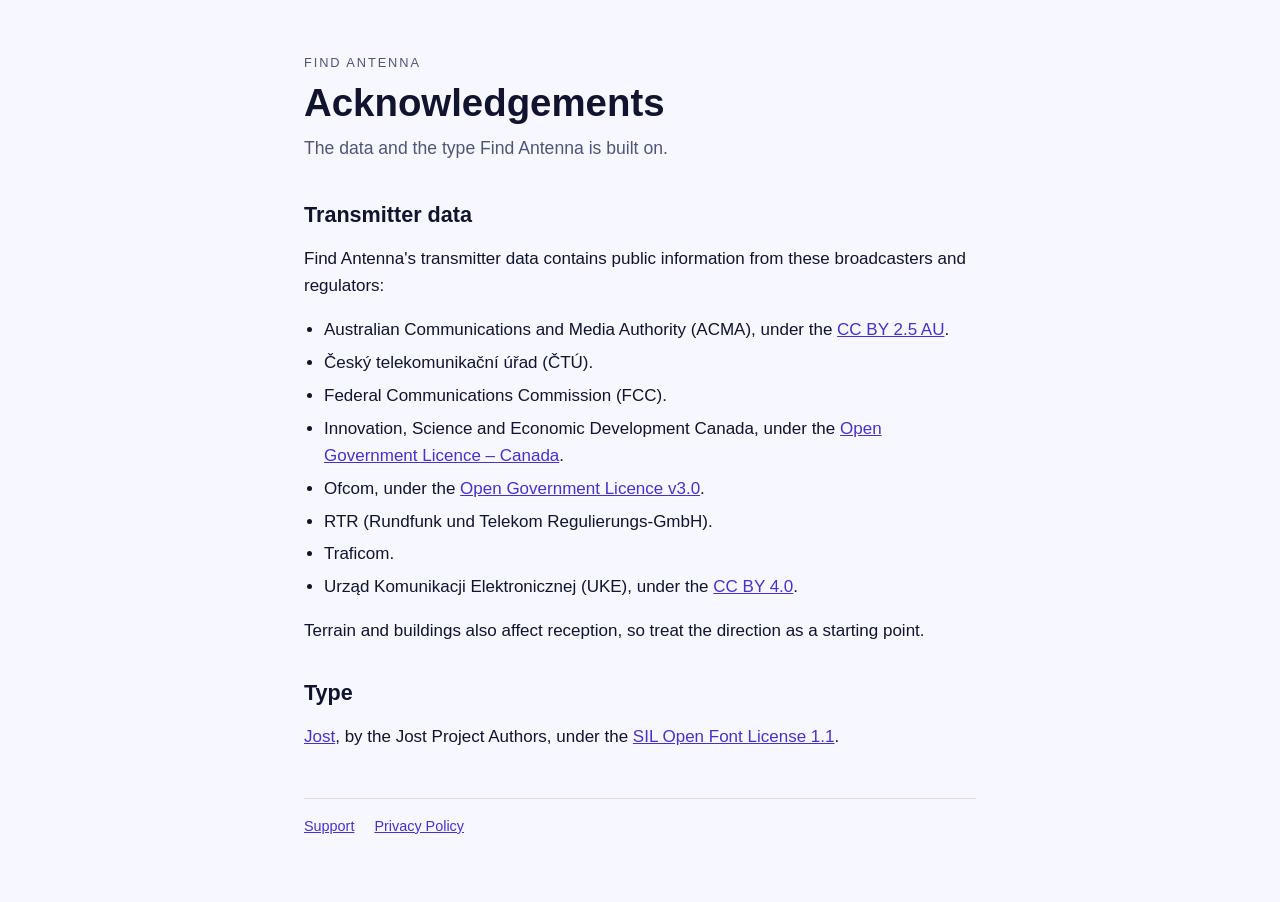
==== acknowledgements/index.html @ 708c0e41 "Publish from peterhaldbaek/find-antenna@0cee1fa" ====
<!doctype html>
<!-- Generated by data/tools/generate.ts from data/sources/attributions.json. Do not edit. -->
<html lang="en">
<head>
  <meta charset="utf-8">
  <meta name="viewport" content="width=device-width, initial-scale=1">
  <title>Find Antenna Acknowledgements</title>
  <meta name="description" content="Who Find Antenna's transmitter data is credited to, and the font it uses.">
  <link rel="stylesheet" href="../style.css">
</head>
<body>
<main>
  <header>
    <a class="app" href="../">Find Antenna</a>
    <h1>Acknowledgements</h1>
    <p class="lede">The data and the type Find Antenna is built on.</p>
  </header>

  <h2>Transmitter data</h2>
  <p>Find Antenna's transmitter data contains public information from these broadcasters and
  regulators:</p>
  <ul>
    <li>Australian Communications and Media Authority (ACMA), under the <a href="https://creativecommons.org/licenses/by/2.5/au/">CC BY 2.5 AU</a>.</li>
    <li>Český telekomunikační úřad (ČTÚ).</li>
    <li>Federal Communications Commission (FCC).</li>
    <li>Innovation, Science and Economic Development Canada, under the <a href="https://open.canada.ca/en/open-government-licence-canada">Open Government Licence – Canada</a>.</li>
    <li>Ofcom, under the <a href="https://www.nationalarchives.gov.uk/doc/open-government-licence/version/3/">Open Government Licence v3.0</a>.</li>
    <li>RTR (Rundfunk und Telekom Regulierungs-GmbH).</li>
    <li>Traficom.</li>
    <li>Urząd Komunikacji Elektronicznej (UKE), under the <a href="https://creativecommons.org/licenses/by/4.0/">CC BY 4.0</a>.</li>
  </ul>
  <p>Terrain and buildings also affect reception, so treat the direction as a starting point.</p>

  <h2>Type</h2>
  <p><a href="https://github.com/indestructible-type/Jost">Jost</a>, by the Jost Project Authors, under the
  <a href="https://openfontlicense.org/">SIL Open Font License 1.1</a>.</p>

  <footer>
    <a href="../support/">Support</a>
    <a href="../privacy/">Privacy Policy</a>
  </footer>
</main>
</body>
</html>
---- style.css ----
/* The Find Antenna pages: the apps' Nebula colours, system fonts, light and dark. No web fonts or scripts. */
:root {
  --ground: #f7f8ff;
  --card: #ffffff;
  --ink: #10142e;
  --muted: #4f5675;
  --rule: #d8dcee;
  --accent: #4a2fd0;
  color-scheme: light dark;
}

@media (prefers-color-scheme: dark) {
  :root {
    --ground: #110a24;
    --card: #1d1238;
    --ink: #f4eeff;
    --muted: #a99ccb;
    --rule: #2f2352;
    --accent: #ff3dcb;
  }
}

* { box-sizing: border-box; }

body {
  margin: 0;
  background: var(--ground);
  color: var(--ink);
  font: 17px/1.6 -apple-system, BlinkMacSystemFont, "Segoe UI", Roboto, "Helvetica Neue", Arial, sans-serif;
  -webkit-text-size-adjust: 100%;
}

main {
  max-width: 44rem;
  margin: 0 auto;
  padding: 3rem 1rem 4rem;
}

header { margin-bottom: 2.5rem; }

.app {
  color: var(--muted);
  font-size: 0.8rem;
  letter-spacing: 0.15em;
  text-transform: uppercase;
  text-decoration: none;
}

h1, h2 { line-height: 1.2; }
h1 { font-size: 2.4rem; margin: 0.3rem 0 0.5rem; }
h2 { font-size: 1.35rem; margin: 2.2rem 0 0.5rem; }

.lede { color: var(--muted); font-size: 1.1rem; margin: 0; }

a { color: var(--accent); }

.card {
  background: var(--card);
  border: 1px solid var(--rule);
  border-radius: 12px;
  padding: 1.25rem 1.5rem;
  margin: 2rem 0;
}

.card p { margin: 0.3rem 0; }

ul { padding-left: 1.25rem; }
li { margin: 0.35rem 0; }

footer {
  border-top: 1px solid var(--rule);
  margin-top: 3rem;
  padding-top: 1rem;
  color: var(--muted);
  font-size: 0.9rem;
}

footer a { margin-right: 1rem; }
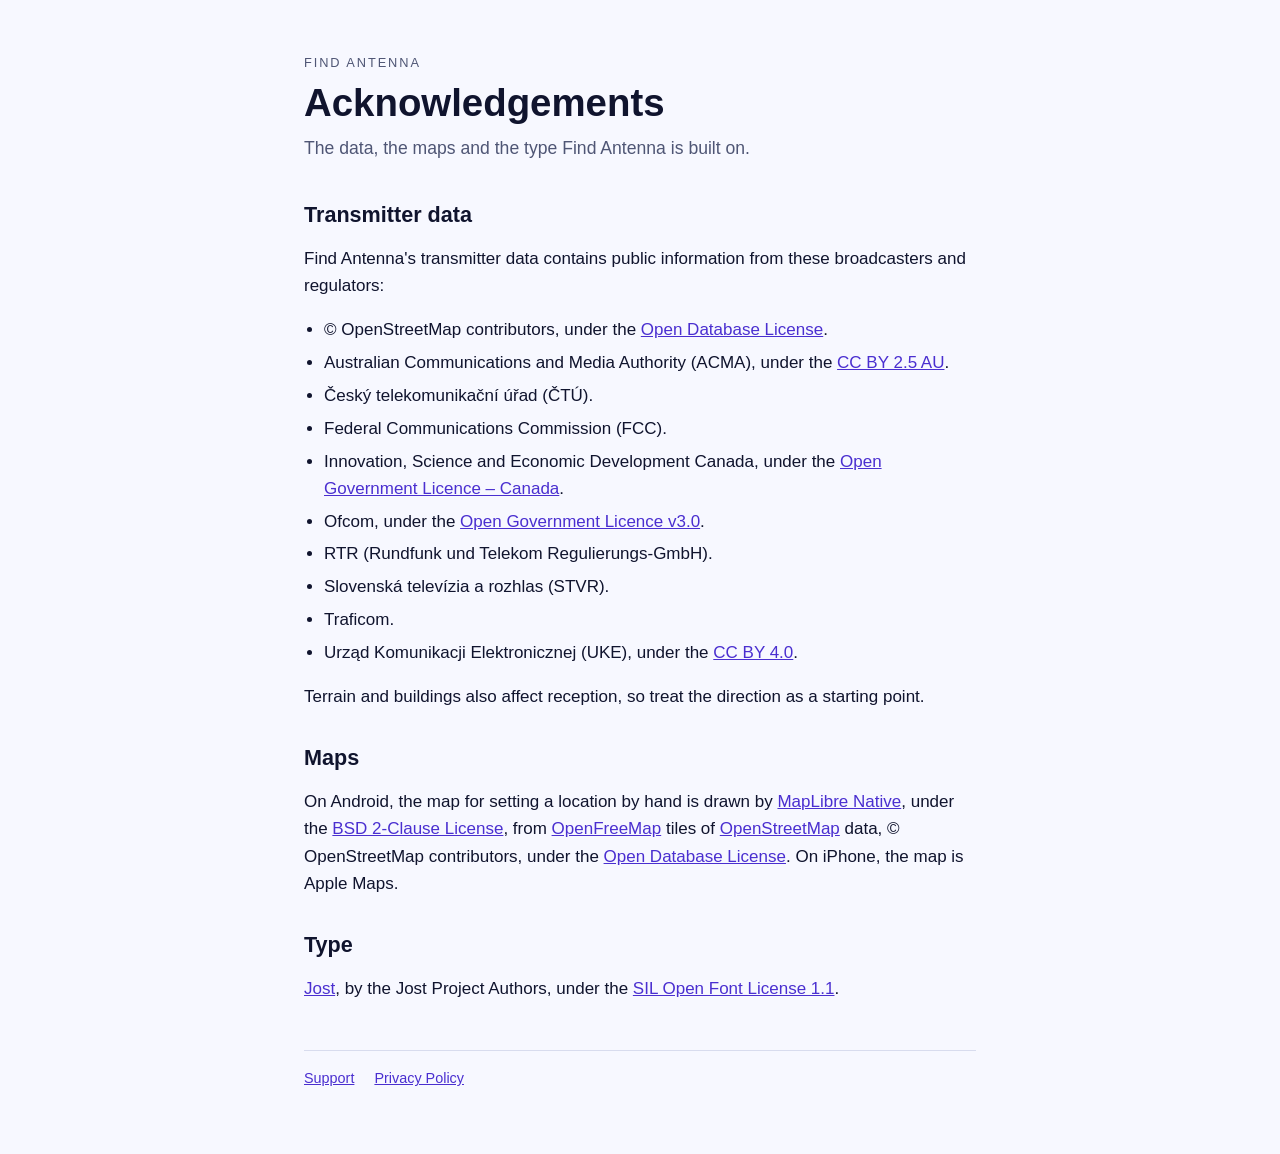
==== commit 2cde7ca4: "Publish from peterhaldbaek/find-antenna@070c4f1" ====
--- a/acknowledgements/index.html
+++ b/acknowledgements/index.html
@@ -5,31 +5,44 @@
   <meta charset="utf-8">
   <meta name="viewport" content="width=device-width, initial-scale=1">
   <title>Find Antenna Acknowledgements</title>
-  <meta name="description" content="Who Find Antenna's transmitter data is credited to, and the font it uses.">
+  <meta name="description" content="Who Find Antenna's transmitter data is credited to, and the maps and the font it uses.">
   <link rel="stylesheet" href="../style.css">
+  <link rel="icon" href="../favicon.ico" sizes="32x32">
+  <link rel="apple-touch-icon" href="../apple-touch-icon.png">
 </head>
 <body>
 <main>
   <header>
     <a class="app" href="../">Find Antenna</a>
     <h1>Acknowledgements</h1>
-    <p class="lede">The data and the type Find Antenna is built on.</p>
+    <p class="lede">The data, the maps and the type Find Antenna is built on.</p>
   </header>
 
   <h2>Transmitter data</h2>
   <p>Find Antenna's transmitter data contains public information from these broadcasters and
   regulators:</p>
   <ul>
+    <li>© OpenStreetMap contributors, under the <a href="https://opendatacommons.org/licenses/odbl/">Open Database License</a>.</li>
     <li>Australian Communications and Media Authority (ACMA), under the <a href="https://creativecommons.org/licenses/by/2.5/au/">CC BY 2.5 AU</a>.</li>
     <li>Český telekomunikační úřad (ČTÚ).</li>
     <li>Federal Communications Commission (FCC).</li>
     <li>Innovation, Science and Economic Development Canada, under the <a href="https://open.canada.ca/en/open-government-licence-canada">Open Government Licence – Canada</a>.</li>
     <li>Ofcom, under the <a href="https://www.nationalarchives.gov.uk/doc/open-government-licence/version/3/">Open Government Licence v3.0</a>.</li>
     <li>RTR (Rundfunk und Telekom Regulierungs-GmbH).</li>
+    <li>Slovenská televízia a rozhlas (STVR).</li>
     <li>Traficom.</li>
     <li>Urząd Komunikacji Elektronicznej (UKE), under the <a href="https://creativecommons.org/licenses/by/4.0/">CC BY 4.0</a>.</li>
   </ul>
   <p>Terrain and buildings also affect reception, so treat the direction as a starting point.</p>
+
+  <h2>Maps</h2>
+  <p>On Android, the map for setting a location by hand is drawn by
+  <a href="https://maplibre.org/">MapLibre Native</a>, under the
+  <a href="https://github.com/maplibre/maplibre-native/blob/main/LICENSE.md">BSD 2-Clause License</a>, from
+  <a href="https://openfreemap.org/">OpenFreeMap</a> tiles of
+  <a href="https://www.openstreetmap.org/copyright">OpenStreetMap</a> data, © OpenStreetMap
+  contributors, under the <a href="https://opendatacommons.org/licenses/odbl/">Open Database License</a>.
+  On iPhone, the map is Apple Maps.</p>
 
   <h2>Type</h2>
   <p><a href="https://github.com/indestructible-type/Jost">Jost</a>, by the Jost Project Authors, under the
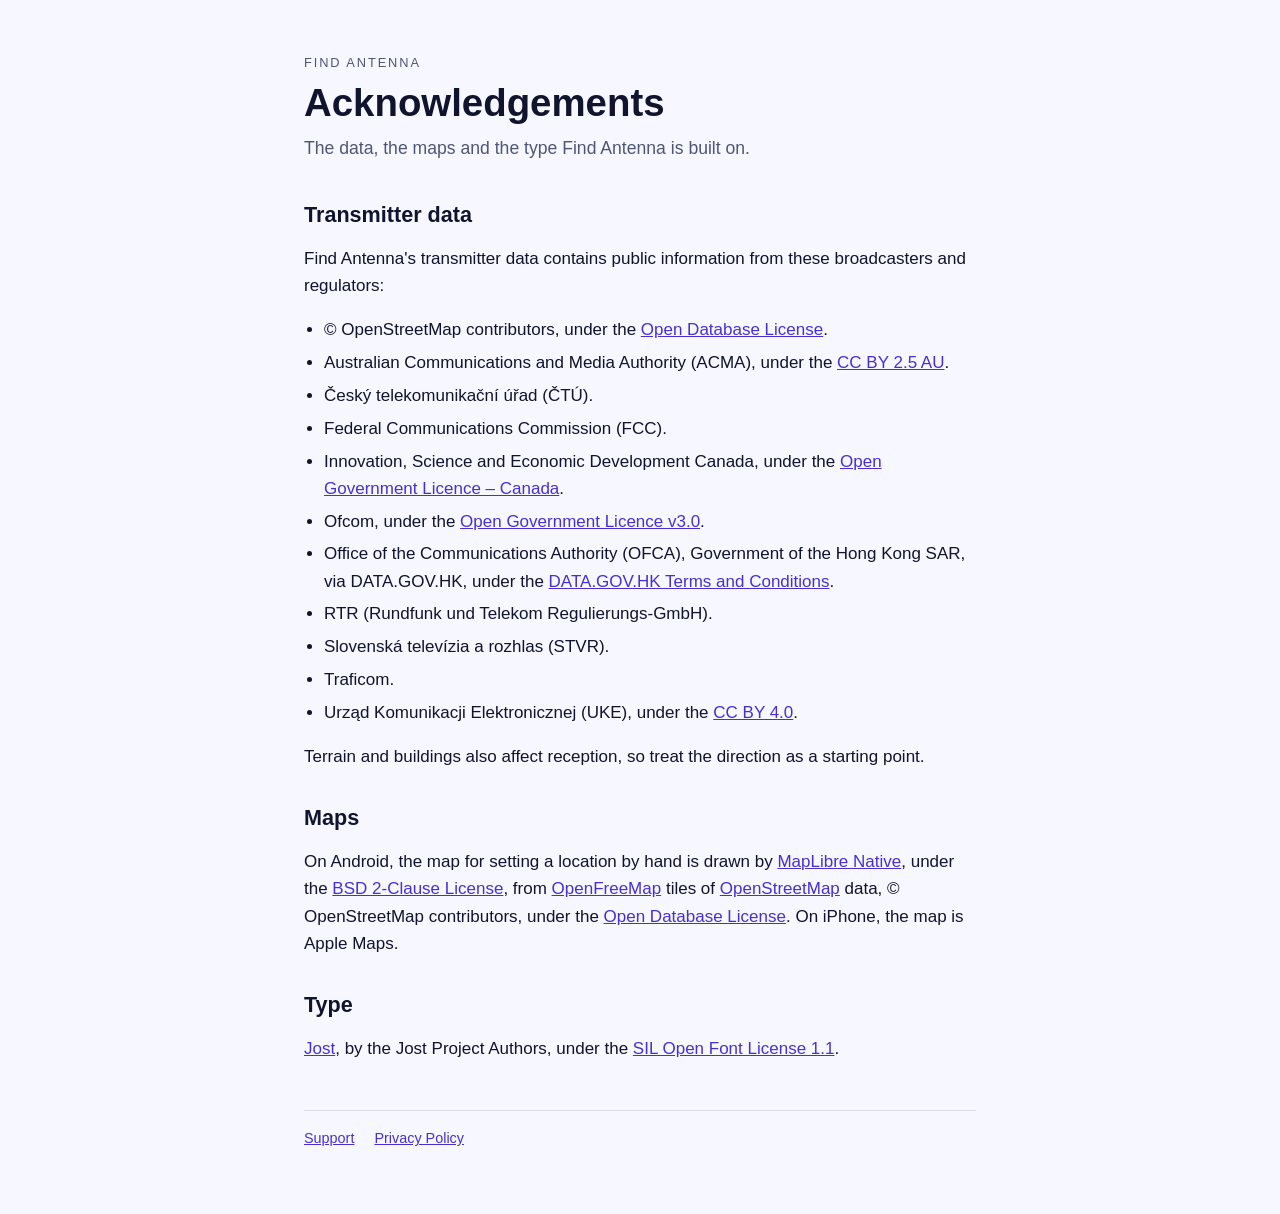
==== commit 700f32e8: "Publish from peterhaldbaek/find-antenna@afef84c" ====
--- a/acknowledgements/index.html
+++ b/acknowledgements/index.html
@@ -28,6 +28,7 @@
     <li>Federal Communications Commission (FCC).</li>
     <li>Innovation, Science and Economic Development Canada, under the <a href="https://open.canada.ca/en/open-government-licence-canada">Open Government Licence – Canada</a>.</li>
     <li>Ofcom, under the <a href="https://www.nationalarchives.gov.uk/doc/open-government-licence/version/3/">Open Government Licence v3.0</a>.</li>
+    <li>Office of the Communications Authority (OFCA), Government of the Hong Kong SAR, via DATA.GOV.HK, under the <a href="https://data.gov.hk/en/terms-and-conditions">DATA.GOV.HK Terms and Conditions</a>.</li>
     <li>RTR (Rundfunk und Telekom Regulierungs-GmbH).</li>
     <li>Slovenská televízia a rozhlas (STVR).</li>
     <li>Traficom.</li>
